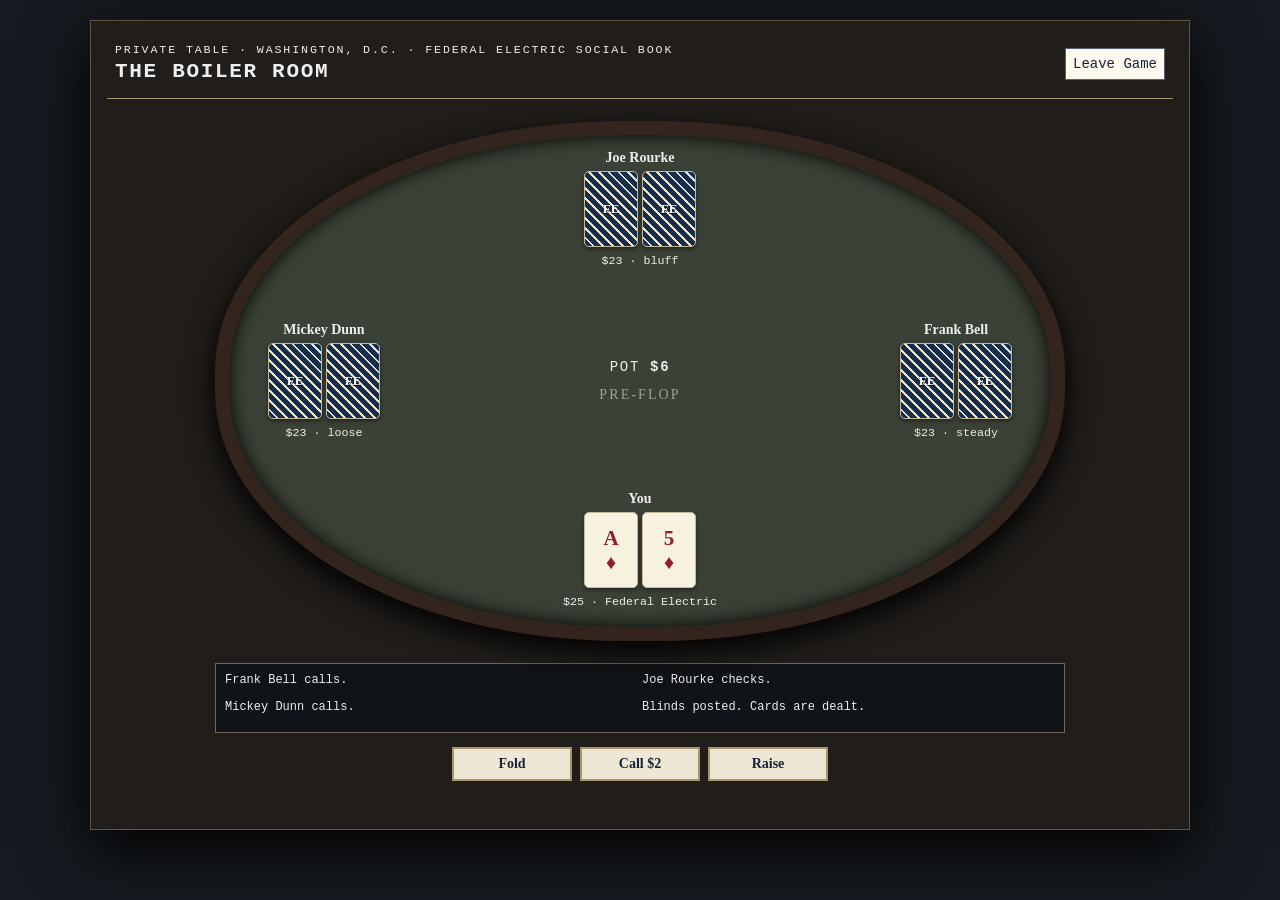
==== poker.html @ 63fc57b3 "Launch poker as separate game window" ====
<!doctype html><html lang="en"><head><meta charset="utf-8"><meta name="viewport" content="width=device-width,initial-scale=1"><title>Federal Electric · Private Poker</title><link rel="stylesheet" href="styles.css"></head><body class="poker-window"><div id="pokerModal" class="poker-modal open"><div class="poker-shell"><div class="poker-room-head"><div><small>PRIVATE TABLE · WASHINGTON, D.C. · FEDERAL ELECTRIC SOCIAL BOOK</small><h2 id="pokerRoomName">Private Poker</h2></div><button onclick="FE_POKER.leave()">Leave Game</button></div><div class="poker-table"><div id="pokerSeats"></div><div class="poker-center"><div class="pot-label">POT <b id="pokerPot">$0</b></div><div id="pokerBoard" class="poker-board"></div></div></div><div id="pokerLog" class="poker-log"></div><div id="pokerActions" class="poker-actions"><button onclick="FE_POKER.action('fold')">Fold</button><button id="pokerCall" onclick="FE_POKER.action('call')">Check</button><button onclick="FE_POKER.action('raise')">Raise</button></div><button id="pokerNext" class="poker-next" onclick="FE_POKER.newHand()">Deal Next Hand</button></div></div><script src="poker.js"></script><script>const q=new URLSearchParams(location.search),room=q.get('room')||'working';window.FE_POKER_EXIT=(circle,delta,hands)=>{try{window.opener&&window.opener.FE_POKER_RETURN(circle,delta,hands)}catch(e){}window.close()};FE_POKER.start(room);</script></body></html>
---- styles.css ----
:root{--paper:#f2eddf;--ink:#172238;--rule:#777b86;--navy:#142b4a;--navy2:#203f68;--red:#8b1e2d;--red2:#a52b38;--ivory:#fffaf0;--blue-line:#a8b8cc}*{box-sizing:border-box}body{margin:0;background:#d7d9dd;color:var(--ink);font:14px Georgia,serif}header{display:flex;justify-content:space-between;align-items:center;padding:18px 24px;background:var(--navy);color:var(--ivory);border-bottom:6px double #c6c9d0}h1{margin:0;letter-spacing:.12em;font-size:24px}header small{letter-spacing:.14em}.stamp{border:2px solid #d8dbe2;color:#fff;padding:8px;transform:rotate(-2deg)}.daybar{display:flex;gap:12px;align-items:center;justify-content:center;flex-wrap:wrap;background:var(--red);color:#fff;padding:7px 12px;font-family:'Courier New',monospace;letter-spacing:.04em}.daybar span{background:#fff;color:var(--navy);padding:3px 7px;border:1px solid #d5d5d5}#dayClock{font-weight:bold;min-width:62px;text-align:center}#marketStatus{font-weight:bold}nav{display:flex;gap:4px;padding:8px;background:#b9bdc5;position:sticky;top:0;z-index:5;border-bottom:2px solid var(--navy)}button,select,input{font:inherit;border:1px solid #586170;background:#fffaf0;padding:7px;color:var(--ink)}button{cursor:pointer}button:hover{outline:2px solid #8fa4be}nav button{background:#edf0f4;font-weight:bold;border-bottom:3px solid var(--red)}main{max-width:1280px;margin:auto;background:var(--paper);min-height:80vh;padding:18px;border-left:1px solid #aaa;border-right:1px solid #aaa}.tab{display:none}.tab.active{display:block}h2{border-bottom:3px double var(--navy);text-transform:uppercase;letter-spacing:.08em;color:var(--navy)}h3{color:var(--navy)}.grid{display:grid;grid-template-columns:repeat(4,1fr);gap:8px}.grid article{border:1px solid var(--rule);border-top:4px solid var(--navy);padding:10px;background:#fffaf0}.grid span,.grid b{display:block}.grid span{font:20px 'Courier New',monospace;margin-top:5px}.sheet{margin-top:16px;border:1px solid var(--rule);padding:12px;background:#fffaf0;background-image:linear-gradient(to bottom,transparent 27px,rgba(60,92,130,.08) 28px);background-size:100% 28px}.table-wrap{overflow:auto}table{width:100%;border-collapse:collapse;font-family:'Courier New',monospace;background:#fffaf0}th,td{border:1px solid #8d929c;padding:7px;text-align:right;white-space:nowrap}th{background:#e5e9ef;color:var(--navy)}th:first-child,td:first-child,th:nth-child(2),td:nth-child(2){text-align:left}label{display:inline-block;margin:5px 10px 8px 0}.actions,.market-tools{margin-top:12px;display:flex;gap:6px;flex-wrap:wrap;align-items:end}.newspaper{font-size:16px}.newspaper>h2{text-align:center;font-size:32px;border-top:5px solid var(--navy);padding-top:8px}.fine{font-size:12px;color:#505969}.private-badge{display:inline-block;border:2px solid var(--red);color:var(--red);padding:3px 7px;font:bold 12px 'Courier New',monospace;letter-spacing:.08em}.gain{color:#174f34}.loss{color:var(--red)}.market-stats{margin-bottom:8px}.trade-buttons{display:flex;gap:3px}.trade-buttons button{padding:4px 6px}.empty{text-align:center!important;color:#666;font-style:italic}.note-entry,.archive-entry,.contact{border-bottom:1px solid var(--blue-line);padding:8px 3px}.tag{display:inline-block;background:var(--navy);color:#fff;padding:2px 6px;font:11px 'Courier New',monospace}.danger{background:var(--red)!important;color:#fff!important}footer{text-align:center;padding:12px;background:var(--navy);color:var(--ivory);border-top:5px solid var(--red)}@media(max-width:700px){.grid{grid-template-columns:1fr 1fr}nav{overflow:auto}table{font-size:11px}th,td{padding:4px}main{padding:10px}h1{font-size:18px}header small{letter-spacing:.05em}.market-tools label{width:100%}.market-tools input,.market-tools select{width:100%}.daybar{font-size:11px}}
.poker-circles{display:grid;grid-template-columns:repeat(3,1fr);gap:10px}.poker-circles article{border:1px solid var(--rule);border-top:4px solid var(--red);padding:10px;background:rgba(255,250,240,.94)}.poker-circles h4{margin:0 0 6px;color:var(--navy);text-transform:uppercase;letter-spacing:.04em}.poker-circles p{min-height:48px}@media(max-width:700px){.poker-circles{grid-template-columns:1fr}.poker-circles p{min-height:0}}

.poker-modal{display:none;position:fixed;inset:0;z-index:50;background:rgba(6,10,16,.92);overflow:auto;padding:20px}.poker-modal.open{display:block}.poker-shell{max-width:1100px;margin:auto;min-height:90vh;border:1px solid #80745f;box-shadow:0 18px 60px #000;background:#16191d;color:#eee;padding:16px}.poker-room-head{display:flex;justify-content:space-between;align-items:center;border-bottom:1px solid #a89672;padding:4px 8px 12px}.poker-room-head h2{color:#eee;margin:3px 0;border:0}.poker-room-head small{letter-spacing:.16em}.poker-table{position:relative;max-width:850px;height:520px;margin:22px auto;border-radius:48%;border:14px solid #4d3525;box-shadow:inset 0 0 0 4px #b39a68,0 10px 30px #000;background:#233d3a}.poker-center{position:absolute;left:50%;top:50%;transform:translate(-50%,-50%);text-align:center}.pot-label{font:14px 'Courier New',monospace;letter-spacing:.12em;margin-bottom:12px}.poker-board{display:flex;gap:6px}.board-empty{opacity:.55;letter-spacing:.15em}.p-card{display:inline-flex;flex-direction:column;justify-content:center;width:54px;height:76px;background:#f7f1df;color:#111;border:1px solid #c4b99d;border-radius:5px;font:bold 21px Georgia,serif;box-shadow:0 2px 4px #0007}.p-card i{font-style:normal;font-size:20px}.p-card.red{color:#8e1f2c}.p-card.back{background:repeating-linear-gradient(45deg,#152e4e,#152e4e 5px,#ece5d3 5px,#ece5d3 7px);color:#fff;text-shadow:0 1px #000;font-size:13px}.p-seat{position:absolute;text-align:center;min-width:170px}.p-seat .cards{display:flex;justify-content:center;gap:4px;margin:5px}.p-seat small{font-family:'Courier New',monospace}.p-seat.folded{opacity:.38}.seat-0{bottom:18px;left:50%;transform:translateX(-50%)}.seat-1{left:10px;top:50%;transform:translateY(-50%)}.seat-2{top:15px;left:50%;transform:translateX(-50%)}.seat-3{right:10px;top:50%;transform:translateY(-50%)}.poker-log{max-width:850px;margin:auto;border:1px solid #716a5c;background:#101317;padding:9px;font:12px 'Courier New',monospace;min-height:70px;display:grid;grid-template-columns:1fr 1fr;gap:4px}.poker-actions{justify-content:center;gap:8px;margin:14px;display:flex}.poker-actions button,.poker-next{min-width:120px;background:#eee7d6;border:2px solid #a8946d;font-weight:bold}.poker-next{display:none;margin:14px auto}.poker-poor .poker-shell{background:#201d1a;border-color:#5e5548}.poker-poor .poker-table{background:#3a4136;border-color:#33251d;box-shadow:inset 0 0 18px #000,0 10px 30px #000}.poker-poor .poker-room-head{font-family:'Courier New',monospace}.poker-middle .poker-shell{background:#17212a}.poker-middle .poker-table{background:#263f3b;border-color:#5b3d29;box-shadow:inset 0 0 0 4px #a78f62,0 10px 30px #000}.poker-elite .poker-shell{background:#111820;border:2px solid #b79a61}.poker-elite .poker-table{background:#182f3b;border-color:#6c4528;box-shadow:inset 0 0 0 5px #c1a568,0 0 35px #000}.poker-elite .poker-room-head{border-bottom:3px double #c1a568}.poker-elite .p-card{box-shadow:0 2px 8px #000}.poker-elite .pot-label{color:#e1c784}@media(max-width:700px){.poker-modal{padding:4px}.poker-shell{padding:7px}.poker-table{height:460px;border-width:8px;border-radius:35%;margin-top:10px}.p-seat{min-width:120px;font-size:11px}.p-card{width:40px;height:58px;font-size:16px}.p-card i{font-size:15px}.seat-1{left:0}.seat-3{right:0}.poker-board{gap:2px}.poker-log{grid-template-columns:1fr}.poker-room-head h2{font-size:18px}}
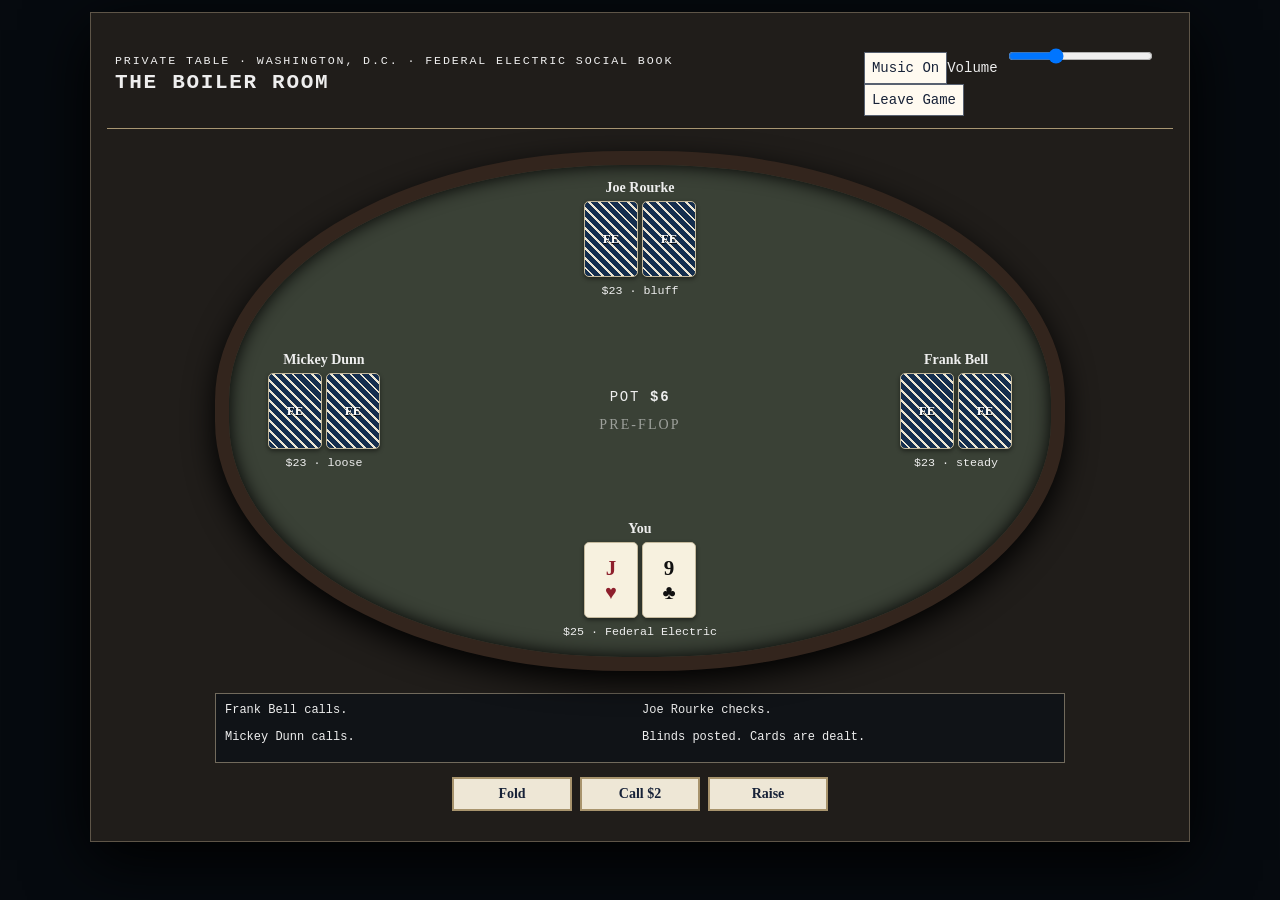
==== commit afcd7791: "Wire room-specific poker soundtracks and controls" ====
--- a/poker.html
+++ b/poker.html
@@ -1 +1,10 @@
-<!doctype html><html lang="en"><head><meta charset="utf-8"><meta name="viewport" content="width=device-width,initial-scale=1"><title>Federal Electric · Private Poker</title><link rel="stylesheet" href="styles.css"></head><body class="poker-window"><div id="pokerModal" class="poker-modal open"><div class="poker-shell"><div class="poker-room-head"><div><small>PRIVATE TABLE · WASHINGTON, D.C. · FEDERAL ELECTRIC SOCIAL BOOK</small><h2 id="pokerRoomName">Private Poker</h2></div><button onclick="FE_POKER.leave()">Leave Game</button></div><div class="poker-table"><div id="pokerSeats"></div><div class="poker-center"><div class="pot-label">POT <b id="pokerPot">$0</b></div><div id="pokerBoard" class="poker-board"></div></div></div><div id="pokerLog" class="poker-log"></div><div id="pokerActions" class="poker-actions"><button onclick="FE_POKER.action('fold')">Fold</button><button id="pokerCall" onclick="FE_POKER.action('call')">Check</button><button onclick="FE_POKER.action('raise')">Raise</button></div><button id="pokerNext" class="poker-next" onclick="FE_POKER.newHand()">Deal Next Hand</button></div></div><script src="poker.js"></script><script>const q=new URLSearchParams(location.search),room=q.get('room')||'working';window.FE_POKER_EXIT=(circle,delta,hands)=>{try{window.opener&&window.opener.FE_POKER_RETURN(circle,delta,hands)}catch(e){}window.close()};FE_POKER.start(room);</script></body></html>+<!doctype html><html lang="en"><head><meta charset="utf-8"><meta name="viewport" content="width=device-width,initial-scale=1"><title>Federal Electric · Private Poker</title><link rel="stylesheet" href="styles.css"></head><body class="poker-window"><div id="pokerModal" class="poker-modal open"><div class="poker-shell"><div class="poker-room-head"><div><small>PRIVATE TABLE · WASHINGTON, D.C. · FEDERAL ELECTRIC SOCIAL BOOK</small><h2 id="pokerRoomName">Private Poker</h2></div><div class="poker-head-actions"><div class="poker-music"><button id="musicToggle" type="button">Music On</button><label>Volume <input id="musicVolume" type="range" min="0" max="100" value="28"></label></div><button onclick="FE_POKER.leave()">Leave Game</button></div></div><div class="poker-table"><div id="pokerSeats"></div><div class="poker-center"><div class="pot-label">POT <b id="pokerPot">$0</b></div><div id="pokerBoard" class="poker-board"></div></div></div><div id="pokerLog" class="poker-log"></div><div id="pokerActions" class="poker-actions"><button onclick="FE_POKER.action('fold')">Fold</button><button id="pokerCall" onclick="FE_POKER.action('call')">Check</button><button onclick="FE_POKER.action('raise')">Raise</button></div><button id="pokerNext" class="poker-next" onclick="FE_POKER.newHand()">Deal Next Hand</button></div></div><audio id="roomMusic" loop preload="auto"></audio><script src="poker.js"></script><script>const q=new URLSearchParams(location.search),room=q.get('room')||'working';
+const ROOM_MUSIC={working:{title:'Sidewalk Hustle',src:'audio/sidewalk-hustle.mp3'},middle:{title:'The Foot Tappers Club',src:'audio/the-foot-tappers-club.mp3'},elite:{title:'Dancing in Smoke',src:'audio/dancing-in-smoke.mp3'}};
+const roomTrack=ROOM_MUSIC[room],audio=document.getElementById('roomMusic'),musicToggle=document.getElementById('musicToggle'),musicVolume=document.getElementById('musicVolume');
+audio.src=roomTrack.src;audio.volume=.28;musicToggle.title=roomTrack.title;
+function setMusicLabel(){musicToggle.textContent=audio.paused?'Music Off':'Music On'}
+musicToggle.onclick=()=>{if(audio.paused){audio.play().catch(()=>{});}else audio.pause();setMusicLabel()};
+musicVolume.oninput=()=>{audio.volume=Number(musicVolume.value)/100};
+function beginRoomMusic(){audio.play().then(setMusicLabel).catch(()=>{musicToggle.textContent='Play Music'});document.removeEventListener('pointerdown',beginRoomMusic)}
+document.addEventListener('pointerdown',beginRoomMusic,{once:true});
+window.FE_POKER_EXIT=(circle,delta,hands)=>{try{window.opener&&window.opener.FE_POKER_RETURN(circle,delta,hands)}catch(e){}window.close()};FE_POKER.start(room);</script></body></html>
--- a/styles.css
+++ b/styles.css
@@ -1,4 +1,8 @@
-:root{--paper:#f2eddf;--ink:#172238;--rule:#777b86;--navy:#142b4a;--navy2:#203f68;--red:#8b1e2d;--red2:#a52b38;--ivory:#fffaf0;--blue-line:#a8b8cc}*{box-sizing:border-box}body{margin:0;background:#d7d9dd;color:var(--ink);font:14px Georgia,serif}header{display:flex;justify-content:space-between;align-items:center;padding:18px 24px;background:var(--navy);color:var(--ivory);border-bottom:6px double #c6c9d0}h1{margin:0;letter-spacing:.12em;font-size:24px}header small{letter-spacing:.14em}.stamp{border:2px solid #d8dbe2;color:#fff;padding:8px;transform:rotate(-2deg)}.daybar{display:flex;gap:12px;align-items:center;justify-content:center;flex-wrap:wrap;background:var(--red);color:#fff;padding:7px 12px;font-family:'Courier New',monospace;letter-spacing:.04em}.daybar span{background:#fff;color:var(--navy);padding:3px 7px;border:1px solid #d5d5d5}#dayClock{font-weight:bold;min-width:62px;text-align:center}#marketStatus{font-weight:bold}nav{display:flex;gap:4px;padding:8px;background:#b9bdc5;position:sticky;top:0;z-index:5;border-bottom:2px solid var(--navy)}button,select,input{font:inherit;border:1px solid #586170;background:#fffaf0;padding:7px;color:var(--ink)}button{cursor:pointer}button:hover{outline:2px solid #8fa4be}nav button{background:#edf0f4;font-weight:bold;border-bottom:3px solid var(--red)}main{max-width:1280px;margin:auto;background:var(--paper);min-height:80vh;padding:18px;border-left:1px solid #aaa;border-right:1px solid #aaa}.tab{display:none}.tab.active{display:block}h2{border-bottom:3px double var(--navy);text-transform:uppercase;letter-spacing:.08em;color:var(--navy)}h3{color:var(--navy)}.grid{display:grid;grid-template-columns:repeat(4,1fr);gap:8px}.grid article{border:1px solid var(--rule);border-top:4px solid var(--navy);padding:10px;background:#fffaf0}.grid span,.grid b{display:block}.grid span{font:20px 'Courier New',monospace;margin-top:5px}.sheet{margin-top:16px;border:1px solid var(--rule);padding:12px;background:#fffaf0;background-image:linear-gradient(to bottom,transparent 27px,rgba(60,92,130,.08) 28px);background-size:100% 28px}.table-wrap{overflow:auto}table{width:100%;border-collapse:collapse;font-family:'Courier New',monospace;background:#fffaf0}th,td{border:1px solid #8d929c;padding:7px;text-align:right;white-space:nowrap}th{background:#e5e9ef;color:var(--navy)}th:first-child,td:first-child,th:nth-child(2),td:nth-child(2){text-align:left}label{display:inline-block;margin:5px 10px 8px 0}.actions,.market-tools{margin-top:12px;display:flex;gap:6px;flex-wrap:wrap;align-items:end}.newspaper{font-size:16px}.newspaper>h2{text-align:center;font-size:32px;border-top:5px solid var(--navy);padding-top:8px}.fine{font-size:12px;color:#505969}.private-badge{display:inline-block;border:2px solid var(--red);color:var(--red);padding:3px 7px;font:bold 12px 'Courier New',monospace;letter-spacing:.08em}.gain{color:#174f34}.loss{color:var(--red)}.market-stats{margin-bottom:8px}.trade-buttons{display:flex;gap:3px}.trade-buttons button{padding:4px 6px}.empty{text-align:center!important;color:#666;font-style:italic}.note-entry,.archive-entry,.contact{border-bottom:1px solid var(--blue-line);padding:8px 3px}.tag{display:inline-block;background:var(--navy);color:#fff;padding:2px 6px;font:11px 'Courier New',monospace}.danger{background:var(--red)!important;color:#fff!important}footer{text-align:center;padding:12px;background:var(--navy);color:var(--ivory);border-top:5px solid var(--red)}@media(max-width:700px){.grid{grid-template-columns:1fr 1fr}nav{overflow:auto}table{font-size:11px}th,td{padding:4px}main{padding:10px}h1{font-size:18px}header small{letter-spacing:.05em}.market-tools label{width:100%}.market-tools input,.market-tools select{width:100%}.daybar{font-size:11px}}
+:root{--paper:#f2eddf;--ink:#172238;--rule:#777b86;--navy:#142b4a;--navy2:#203f68;--red:#8b1e2d;--red2:#a52b38;--ivory:#fffaf0;--blue-line:#a8b8cc}*{box-sizing:border-box}body{margin:0;background:#d7d9dd;color:var(--ink);font:14px Georgia,serif}header{display:flex;justify-content:space-between;align-items:center;padding:18px 24px;background:var(--navy);color:var(--ivory);border-bottom:6px double #c6c9d0}h1{margin:0;letter-spacing:.12em;font-size:24px}header small{letter-spacing:.14em}.stamp{border:2px solid #d8dbe2;color:#fff;padding:8px;transform:rotate(-2deg)}.daybar{display:flex;gap:12px;align-items:center;justify-content:center;flex-wrap:wrap;background:var(--red);color:#fff;padding:7px 12px;font-family:'Courier New',monospace;letter-spacing:.04em}.daybar span{background:#fff;color:var(--navy);padding:3px 7px;border:1px solid #d5d5d5}#dayClock{font-weight:bold;min-width:62px;text-align:center}#marketStatus{font-weight:bold}nav{display:flex;gap:4px;padding:8px;justify-content:center;flex-wrap:wrap;background:#b9bdc5;position:sticky;top:0;z-index:5;border-bottom:2px solid var(--navy)}button,select,input{font:inherit;border:1px solid #586170;background:#fffaf0;padding:7px;color:var(--ink)}button{cursor:pointer}button:hover{outline:2px solid #8fa4be}nav button{background:#edf0f4;font-weight:bold;border-bottom:3px solid var(--red)}main{max-width:1280px;margin:auto;background:var(--paper);min-height:80vh;padding:18px;border-left:1px solid #aaa;border-right:1px solid #aaa}.tab{display:none}.tab.active{display:block}h2{border-bottom:3px double var(--navy);text-transform:uppercase;letter-spacing:.08em;color:var(--navy)}h3{color:var(--navy)}.grid{display:grid;grid-template-columns:repeat(4,1fr);gap:8px}.grid article{border:1px solid var(--rule);border-top:4px solid var(--navy);padding:10px;background:#fffaf0}.grid span,.grid b{display:block}.grid span{font:20px 'Courier New',monospace;margin-top:5px}.sheet{margin-top:16px;border:1px solid var(--rule);padding:12px;background:#fffaf0;background-image:linear-gradient(to bottom,transparent 27px,rgba(60,92,130,.08) 28px);background-size:100% 28px}.table-wrap{overflow:auto}table{width:100%;border-collapse:collapse;font-family:'Courier New',monospace;background:#fffaf0}th,td{border:1px solid #8d929c;padding:7px;text-align:right;white-space:nowrap}th{background:#e5e9ef;color:var(--navy)}th:first-child,td:first-child,th:nth-child(2),td:nth-child(2){text-align:left}label{display:inline-block;margin:5px 10px 8px 0}.actions,.market-tools{margin-top:12px;display:flex;gap:6px;flex-wrap:wrap;align-items:end}.newspaper{font-size:16px}.newspaper>h2{text-align:center;font-size:32px;border-top:5px solid var(--navy);padding-top:8px}.fine{font-size:12px;color:#505969}.private-badge{display:inline-block;border:2px solid var(--red);color:var(--red);padding:3px 7px;font:bold 12px 'Courier New',monospace;letter-spacing:.08em}.gain{color:#174f34}.loss{color:var(--red)}.market-stats{margin-bottom:8px}.trade-buttons{display:flex;gap:3px}.trade-buttons button{padding:4px 6px}.empty{text-align:center!important;color:#666;font-style:italic}.note-entry,.archive-entry,.contact{border-bottom:1px solid var(--blue-line);padding:8px 3px}.tag{display:inline-block;background:var(--navy);color:#fff;padding:2px 6px;font:11px 'Courier New',monospace}.danger{background:var(--red)!important;color:#fff!important}footer{text-align:center;padding:12px;background:var(--navy);color:var(--ivory);border-top:5px solid var(--red)}@media(max-width:700px){.grid{grid-template-columns:1fr 1fr}nav{overflow:auto}table{font-size:11px}th,td{padding:4px}main{padding:10px}h1{font-size:18px}header small{letter-spacing:.05em}.market-tools label{width:100%}.market-tools input,.market-tools select{width:100%}.daybar{font-size:11px}}
 .poker-circles{display:grid;grid-template-columns:repeat(3,1fr);gap:10px}.poker-circles article{border:1px solid var(--rule);border-top:4px solid var(--red);padding:10px;background:rgba(255,250,240,.94)}.poker-circles h4{margin:0 0 6px;color:var(--navy);text-transform:uppercase;letter-spacing:.04em}.poker-circles p{min-height:48px}@media(max-width:700px){.poker-circles{grid-template-columns:1fr}.poker-circles p{min-height:0}}
 
 .poker-modal{display:none;position:fixed;inset:0;z-index:50;background:rgba(6,10,16,.92);overflow:auto;padding:20px}.poker-modal.open{display:block}.poker-shell{max-width:1100px;margin:auto;min-height:90vh;border:1px solid #80745f;box-shadow:0 18px 60px #000;background:#16191d;color:#eee;padding:16px}.poker-room-head{display:flex;justify-content:space-between;align-items:center;border-bottom:1px solid #a89672;padding:4px 8px 12px}.poker-room-head h2{color:#eee;margin:3px 0;border:0}.poker-room-head small{letter-spacing:.16em}.poker-table{position:relative;max-width:850px;height:520px;margin:22px auto;border-radius:48%;border:14px solid #4d3525;box-shadow:inset 0 0 0 4px #b39a68,0 10px 30px #000;background:#233d3a}.poker-center{position:absolute;left:50%;top:50%;transform:translate(-50%,-50%);text-align:center}.pot-label{font:14px 'Courier New',monospace;letter-spacing:.12em;margin-bottom:12px}.poker-board{display:flex;gap:6px}.board-empty{opacity:.55;letter-spacing:.15em}.p-card{display:inline-flex;flex-direction:column;justify-content:center;width:54px;height:76px;background:#f7f1df;color:#111;border:1px solid #c4b99d;border-radius:5px;font:bold 21px Georgia,serif;box-shadow:0 2px 4px #0007}.p-card i{font-style:normal;font-size:20px}.p-card.red{color:#8e1f2c}.p-card.back{background:repeating-linear-gradient(45deg,#152e4e,#152e4e 5px,#ece5d3 5px,#ece5d3 7px);color:#fff;text-shadow:0 1px #000;font-size:13px}.p-seat{position:absolute;text-align:center;min-width:170px}.p-seat .cards{display:flex;justify-content:center;gap:4px;margin:5px}.p-seat small{font-family:'Courier New',monospace}.p-seat.folded{opacity:.38}.seat-0{bottom:18px;left:50%;transform:translateX(-50%)}.seat-1{left:10px;top:50%;transform:translateY(-50%)}.seat-2{top:15px;left:50%;transform:translateX(-50%)}.seat-3{right:10px;top:50%;transform:translateY(-50%)}.poker-log{max-width:850px;margin:auto;border:1px solid #716a5c;background:#101317;padding:9px;font:12px 'Courier New',monospace;min-height:70px;display:grid;grid-template-columns:1fr 1fr;gap:4px}.poker-actions{justify-content:center;gap:8px;margin:14px;display:flex}.poker-actions button,.poker-next{min-width:120px;background:#eee7d6;border:2px solid #a8946d;font-weight:bold}.poker-next{display:none;margin:14px auto}.poker-poor .poker-shell{background:#201d1a;border-color:#5e5548}.poker-poor .poker-table{background:#3a4136;border-color:#33251d;box-shadow:inset 0 0 18px #000,0 10px 30px #000}.poker-poor .poker-room-head{font-family:'Courier New',monospace}.poker-middle .poker-shell{background:#17212a}.poker-middle .poker-table{background:#263f3b;border-color:#5b3d29;box-shadow:inset 0 0 0 4px #a78f62,0 10px 30px #000}.poker-elite .poker-shell{background:#111820;border:2px solid #b79a61}.poker-elite .poker-table{background:#182f3b;border-color:#6c4528;box-shadow:inset 0 0 0 5px #c1a568,0 0 35px #000}.poker-elite .poker-room-head{border-bottom:3px double #c1a568}.poker-elite .p-card{box-shadow:0 2px 8px #000}.poker-elite .pot-label{color:#e1c784}@media(max-width:700px){.poker-modal{padding:4px}.poker-shell{padding:7px}.poker-table{height:460px;border-width:8px;border-radius:35%;margin-top:10px}.p-seat{min-width:120px;font-size:11px}.p-card{width:40px;height:58px;font-size:16px}.p-card i{font-size:15px}.seat-1{left:0}.seat-3{right:0}.poker-board{gap:2px}.poker-log{grid-template-columns:1fr}.poker-room-head h2{font-size:18px}}
+
+.contact-card{display:grid;grid-template-columns:minmax(180px,1fr) 1fr;gap:4px 18px;padding:12px;border-bottom:1px solid var(--blue-line);background:#fffaf0}.contact-card b{font-size:16px;color:var(--navy)}.contact-card span{font-family:'Courier New',monospace;text-align:right}.contact-card small{grid-column:1/-1;color:#59606b}.poker-window{margin:0;background:#080b0f}.poker-window .poker-modal{display:block;position:relative;min-height:100vh;padding:12px}
+
+.production-order{border-top:5px solid var(--navy)}.order-grid{display:grid;grid-template-columns:180px 1fr;gap:7px 14px;padding:8px 0}.order-grid b{text-transform:uppercase;font:12px 'Courier New',monospace;color:var(--navy)}.production-meter{height:58px;position:relative;border:3px solid var(--navy);background:#d9d9d2;margin:18px 0 8px;overflow:hidden;box-shadow:inset 0 0 0 2px #fff}.production-meter>div{height:100%;width:0;background:repeating-linear-gradient(135deg,var(--navy),var(--navy) 16px,var(--navy2) 16px,var(--navy2) 32px);transition:width 1s linear}.production-meter strong{position:absolute;inset:0;display:flex;align-items:center;justify-content:center;font:bold 22px 'Courier New',monospace;color:#fff;text-shadow:1px 1px 2px #000}.production-readout{display:flex;justify-content:space-between;gap:12px;align-items:center;font-family:'Courier New',monospace}.production-readout b{color:var(--red);text-align:right}.contract-card{border-left:6px solid var(--navy)}.contract-card>div:first-child{display:flex;gap:10px;align-items:center}.contract-grid{display:grid;grid-template-columns:140px 1fr;gap:6px 12px;font-family:'Courier New',monospace}.contract-grid span{color:#5a6270}.contract-grid b{text-align:right}@media(max-width:700px){.order-grid,.contract-grid{grid-template-columns:1fr 1fr}.production-meter{height:52px}.production-readout{display:block}.production-readout b{display:block;text-align:left;margin-top:5px}}
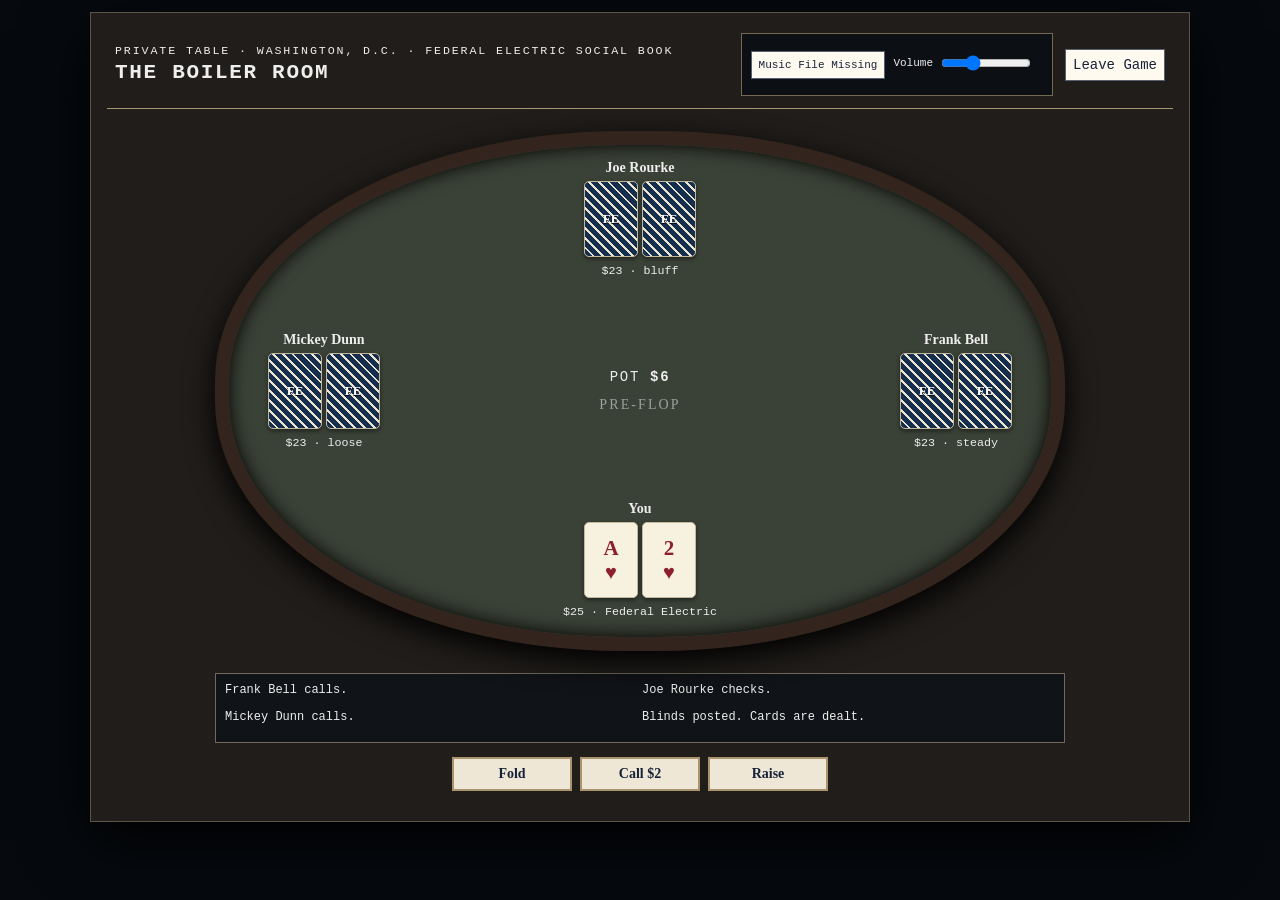
==== commit bd54708a: "Make poker music playlist-ready and continuously looping" ====
--- a/poker.html
+++ b/poker.html
@@ -1,10 +1,19 @@
 <!doctype html><html lang="en"><head><meta charset="utf-8"><meta name="viewport" content="width=device-width,initial-scale=1"><title>Federal Electric · Private Poker</title><link rel="stylesheet" href="styles.css"></head><body class="poker-window"><div id="pokerModal" class="poker-modal open"><div class="poker-shell"><div class="poker-room-head"><div><small>PRIVATE TABLE · WASHINGTON, D.C. · FEDERAL ELECTRIC SOCIAL BOOK</small><h2 id="pokerRoomName">Private Poker</h2></div><div class="poker-head-actions"><div class="poker-music"><button id="musicToggle" type="button">Music On</button><label>Volume <input id="musicVolume" type="range" min="0" max="100" value="28"></label></div><button onclick="FE_POKER.leave()">Leave Game</button></div></div><div class="poker-table"><div id="pokerSeats"></div><div class="poker-center"><div class="pot-label">POT <b id="pokerPot">$0</b></div><div id="pokerBoard" class="poker-board"></div></div></div><div id="pokerLog" class="poker-log"></div><div id="pokerActions" class="poker-actions"><button onclick="FE_POKER.action('fold')">Fold</button><button id="pokerCall" onclick="FE_POKER.action('call')">Check</button><button onclick="FE_POKER.action('raise')">Raise</button></div><button id="pokerNext" class="poker-next" onclick="FE_POKER.newHand()">Deal Next Hand</button></div></div><audio id="roomMusic" loop preload="auto"></audio><script src="poker.js"></script><script>const q=new URLSearchParams(location.search),room=q.get('room')||'working';
-const ROOM_MUSIC={working:{title:'Sidewalk Hustle',src:'audio/sidewalk-hustle.mp3'},middle:{title:'The Foot Tappers Club',src:'audio/the-foot-tappers-club.mp3'},elite:{title:'Dancing in Smoke',src:'audio/dancing-in-smoke.mp3'}};
-const roomTrack=ROOM_MUSIC[room],audio=document.getElementById('roomMusic'),musicToggle=document.getElementById('musicToggle'),musicVolume=document.getElementById('musicVolume');
-audio.src=roomTrack.src;audio.volume=.28;musicToggle.title=roomTrack.title;
-function setMusicLabel(){musicToggle.textContent=audio.paused?'Music Off':'Music On'}
-musicToggle.onclick=()=>{if(audio.paused){audio.play().catch(()=>{});}else audio.pause();setMusicLabel()};
+const ROOM_MUSIC={
+ working:[{title:'Sidewalk Hustle',src:'audio/sidewalk-hustle.mp3'}],
+ middle:[{title:'The Foot Tappers Club',src:'audio/the-foot-tappers-club.mp3'}],
+ elite:[{title:'Dancing in Smoke',src:'audio/dancing-in-smoke.mp3'}]
+};
+const playlist=ROOM_MUSIC[room]||ROOM_MUSIC.working,audio=document.getElementById('roomMusic'),musicToggle=document.getElementById('musicToggle'),musicVolume=document.getElementById('musicVolume');
+let trackIndex=0,musicWanted=true;
+function loadTrack(){const track=playlist[trackIndex];audio.src=track.src;musicToggle.title=track.title;audio.load()}
+function setMusicLabel(){musicToggle.textContent=musicWanted?'Music On':'Music Off'}
+function playMusic(){musicWanted=true;setMusicLabel();return audio.play().catch(()=>{musicToggle.textContent='Click for Music'})}
+loadTrack();audio.volume=.28;setMusicLabel();
+audio.addEventListener('ended',()=>{trackIndex=(trackIndex+1)%playlist.length;loadTrack();if(musicWanted)audio.play().catch(()=>{})});
+audio.addEventListener('error',()=>{musicToggle.textContent='Music File Missing'});
+musicToggle.onclick=()=>{if(!audio.paused){musicWanted=false;audio.pause();setMusicLabel()}else playMusic()};
 musicVolume.oninput=()=>{audio.volume=Number(musicVolume.value)/100};
-function beginRoomMusic(){audio.play().then(setMusicLabel).catch(()=>{musicToggle.textContent='Play Music'});document.removeEventListener('pointerdown',beginRoomMusic)}
+function beginRoomMusic(){if(musicWanted)playMusic();document.removeEventListener('pointerdown',beginRoomMusic)}
 document.addEventListener('pointerdown',beginRoomMusic,{once:true});
 window.FE_POKER_EXIT=(circle,delta,hands)=>{try{window.opener&&window.opener.FE_POKER_RETURN(circle,delta,hands)}catch(e){}window.close()};FE_POKER.start(room);</script></body></html>
--- a/styles.css
+++ b/styles.css
@@ -6,3 +6,5 @@
 .contact-card{display:grid;grid-template-columns:minmax(180px,1fr) 1fr;gap:4px 18px;padding:12px;border-bottom:1px solid var(--blue-line);background:#fffaf0}.contact-card b{font-size:16px;color:var(--navy)}.contact-card span{font-family:'Courier New',monospace;text-align:right}.contact-card small{grid-column:1/-1;color:#59606b}.poker-window{margin:0;background:#080b0f}.poker-window .poker-modal{display:block;position:relative;min-height:100vh;padding:12px}
 
 .production-order{border-top:5px solid var(--navy)}.order-grid{display:grid;grid-template-columns:180px 1fr;gap:7px 14px;padding:8px 0}.order-grid b{text-transform:uppercase;font:12px 'Courier New',monospace;color:var(--navy)}.production-meter{height:58px;position:relative;border:3px solid var(--navy);background:#d9d9d2;margin:18px 0 8px;overflow:hidden;box-shadow:inset 0 0 0 2px #fff}.production-meter>div{height:100%;width:0;background:repeating-linear-gradient(135deg,var(--navy),var(--navy) 16px,var(--navy2) 16px,var(--navy2) 32px);transition:width 1s linear}.production-meter strong{position:absolute;inset:0;display:flex;align-items:center;justify-content:center;font:bold 22px 'Courier New',monospace;color:#fff;text-shadow:1px 1px 2px #000}.production-readout{display:flex;justify-content:space-between;gap:12px;align-items:center;font-family:'Courier New',monospace}.production-readout b{color:var(--red);text-align:right}.contract-card{border-left:6px solid var(--navy)}.contract-card>div:first-child{display:flex;gap:10px;align-items:center}.contract-grid{display:grid;grid-template-columns:140px 1fr;gap:6px 12px;font-family:'Courier New',monospace}.contract-grid span{color:#5a6270}.contract-grid b{text-align:right}@media(max-width:700px){.order-grid,.contract-grid{grid-template-columns:1fr 1fr}.production-meter{height:52px}.production-readout{display:block}.production-readout b{display:block;text-align:left;margin-top:5px}}
+
+.poker-head-actions{display:flex;align-items:center;gap:12px}.poker-music{display:flex;align-items:center;gap:8px;padding:6px 9px;border:1px solid #75694f;background:#0c1015;font:11px 'Courier New',monospace}.poker-music button{min-width:82px}.poker-music label{display:flex;align-items:center;gap:6px;white-space:nowrap}.poker-music input[type=range]{width:90px}@media(max-width:700px){.poker-room-head{align-items:flex-start;gap:8px}.poker-head-actions{display:grid;gap:5px}.poker-music{display:grid}.poker-music input[type=range]{width:78px}}
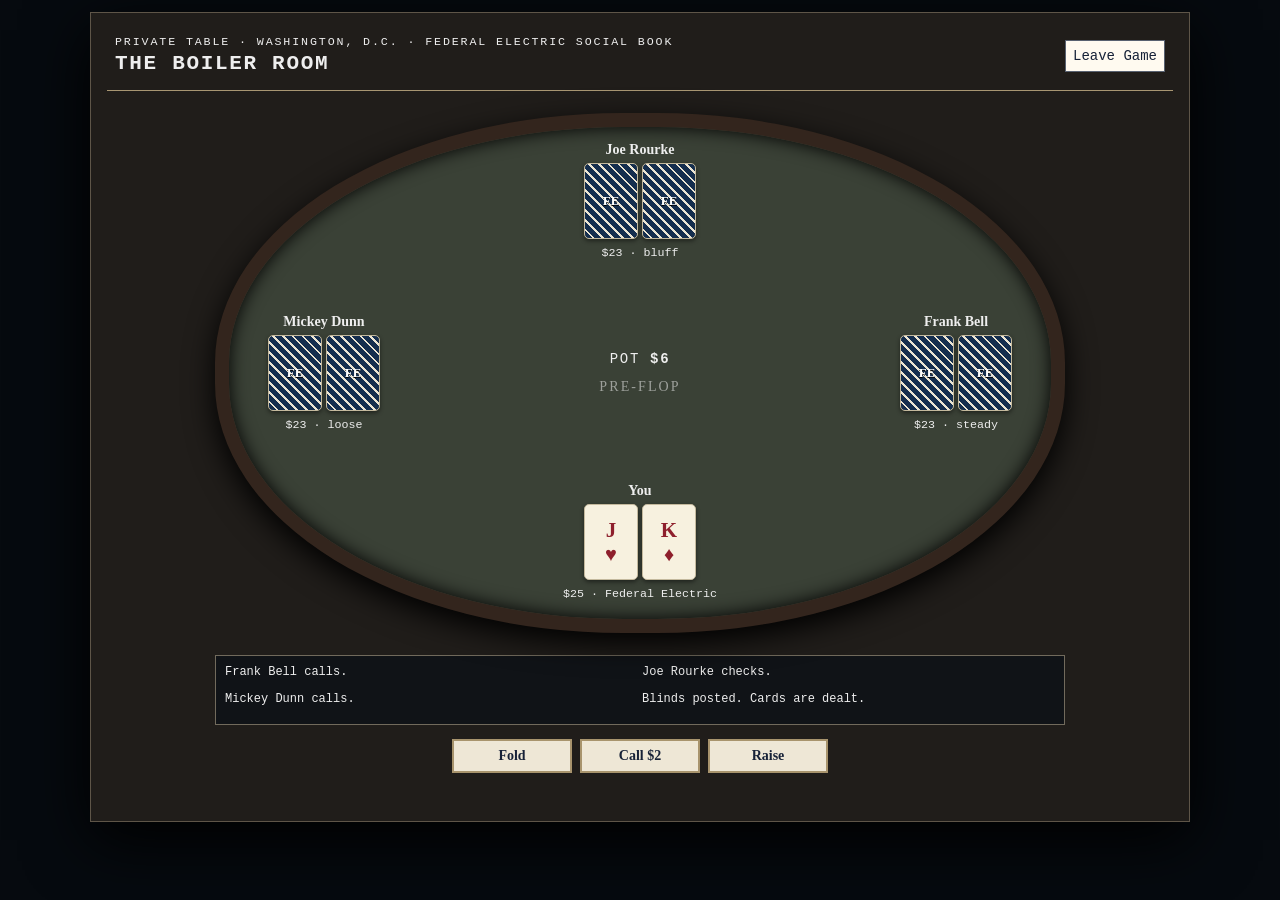
==== commit 67f8973c: "Remove poker music UI" ====
--- a/poker.html
+++ b/poker.html
@@ -1,19 +1 @@
-<!doctype html><html lang="en"><head><meta charset="utf-8"><meta name="viewport" content="width=device-width,initial-scale=1"><title>Federal Electric · Private Poker</title><link rel="stylesheet" href="styles.css"></head><body class="poker-window"><div id="pokerModal" class="poker-modal open"><div class="poker-shell"><div class="poker-room-head"><div><small>PRIVATE TABLE · WASHINGTON, D.C. · FEDERAL ELECTRIC SOCIAL BOOK</small><h2 id="pokerRoomName">Private Poker</h2></div><div class="poker-head-actions"><div class="poker-music"><button id="musicToggle" type="button">Music On</button><label>Volume <input id="musicVolume" type="range" min="0" max="100" value="28"></label></div><button onclick="FE_POKER.leave()">Leave Game</button></div></div><div class="poker-table"><div id="pokerSeats"></div><div class="poker-center"><div class="pot-label">POT <b id="pokerPot">$0</b></div><div id="pokerBoard" class="poker-board"></div></div></div><div id="pokerLog" class="poker-log"></div><div id="pokerActions" class="poker-actions"><button onclick="FE_POKER.action('fold')">Fold</button><button id="pokerCall" onclick="FE_POKER.action('call')">Check</button><button onclick="FE_POKER.action('raise')">Raise</button></div><button id="pokerNext" class="poker-next" onclick="FE_POKER.newHand()">Deal Next Hand</button></div></div><audio id="roomMusic" loop preload="auto"></audio><script src="poker.js"></script><script>const q=new URLSearchParams(location.search),room=q.get('room')||'working';
-const ROOM_MUSIC={
- working:[{title:'Sidewalk Hustle',src:'audio/sidewalk-hustle.mp3'}],
- middle:[{title:'The Foot Tappers Club',src:'audio/the-foot-tappers-club.mp3'}],
- elite:[{title:'Dancing in Smoke',src:'audio/dancing-in-smoke.mp3'}]
-};
-const playlist=ROOM_MUSIC[room]||ROOM_MUSIC.working,audio=document.getElementById('roomMusic'),musicToggle=document.getElementById('musicToggle'),musicVolume=document.getElementById('musicVolume');
-let trackIndex=0,musicWanted=true;
-function loadTrack(){const track=playlist[trackIndex];audio.src=track.src;musicToggle.title=track.title;audio.load()}
-function setMusicLabel(){musicToggle.textContent=musicWanted?'Music On':'Music Off'}
-function playMusic(){musicWanted=true;setMusicLabel();return audio.play().catch(()=>{musicToggle.textContent='Click for Music'})}
-loadTrack();audio.volume=.28;setMusicLabel();
-audio.addEventListener('ended',()=>{trackIndex=(trackIndex+1)%playlist.length;loadTrack();if(musicWanted)audio.play().catch(()=>{})});
-audio.addEventListener('error',()=>{musicToggle.textContent='Music File Missing'});
-musicToggle.onclick=()=>{if(!audio.paused){musicWanted=false;audio.pause();setMusicLabel()}else playMusic()};
-musicVolume.oninput=()=>{audio.volume=Number(musicVolume.value)/100};
-function beginRoomMusic(){if(musicWanted)playMusic();document.removeEventListener('pointerdown',beginRoomMusic)}
-document.addEventListener('pointerdown',beginRoomMusic,{once:true});
-window.FE_POKER_EXIT=(circle,delta,hands)=>{try{window.opener&&window.opener.FE_POKER_RETURN(circle,delta,hands)}catch(e){}window.close()};FE_POKER.start(room);</script></body></html>+<!doctype html><html lang="en"><head><meta charset="utf-8"><meta name="viewport" content="width=device-width,initial-scale=1"><title>Federal Electric · Private Poker</title><link rel="stylesheet" href="styles.css"></head><body class="poker-window"><div id="pokerModal" class="poker-modal open"><div class="poker-shell"><div class="poker-room-head"><div><small>PRIVATE TABLE · WASHINGTON, D.C. · FEDERAL ELECTRIC SOCIAL BOOK</small><h2 id="pokerRoomName">Private Poker</h2></div><div class="poker-head-actions"><button onclick="FE_POKER.leave()">Leave Game</button></div></div><div class="poker-table"><div id="pokerSeats"></div><div class="poker-center"><div class="pot-label">POT <b id="pokerPot">$0</b></div><div id="pokerBoard" class="poker-board"></div></div></div><div id="pokerLog" class="poker-log"></div><div id="pokerActions" class="poker-actions"><button onclick="FE_POKER.action('fold')">Fold</button><button id="pokerCall" onclick="FE_POKER.action('call')">Check</button><button onclick="FE_POKER.action('raise')">Raise</button></div><button id="pokerNext" class="poker-next" onclick="FE_POKER.newHand()">Deal Next Hand</button></div></div><script src="poker.js"></script><script>const q=new URLSearchParams(location.search),room=q.get("room")||"working";window.FE_POKER_EXIT=(circle,delta,hands)=>{try{window.opener&&window.opener.FE_POKER_RETURN(circle,delta,hands)}catch(e){}window.close()};FE_POKER.start(room);</script></body></html>
--- a/styles.css
+++ b/styles.css
@@ -8,3 +8,5 @@
 .production-order{border-top:5px solid var(--navy)}.order-grid{display:grid;grid-template-columns:180px 1fr;gap:7px 14px;padding:8px 0}.order-grid b{text-transform:uppercase;font:12px 'Courier New',monospace;color:var(--navy)}.production-meter{height:58px;position:relative;border:3px solid var(--navy);background:#d9d9d2;margin:18px 0 8px;overflow:hidden;box-shadow:inset 0 0 0 2px #fff}.production-meter>div{height:100%;width:0;background:repeating-linear-gradient(135deg,var(--navy),var(--navy) 16px,var(--navy2) 16px,var(--navy2) 32px);transition:width 1s linear}.production-meter strong{position:absolute;inset:0;display:flex;align-items:center;justify-content:center;font:bold 22px 'Courier New',monospace;color:#fff;text-shadow:1px 1px 2px #000}.production-readout{display:flex;justify-content:space-between;gap:12px;align-items:center;font-family:'Courier New',monospace}.production-readout b{color:var(--red);text-align:right}.contract-card{border-left:6px solid var(--navy)}.contract-card>div:first-child{display:flex;gap:10px;align-items:center}.contract-grid{display:grid;grid-template-columns:140px 1fr;gap:6px 12px;font-family:'Courier New',monospace}.contract-grid span{color:#5a6270}.contract-grid b{text-align:right}@media(max-width:700px){.order-grid,.contract-grid{grid-template-columns:1fr 1fr}.production-meter{height:52px}.production-readout{display:block}.production-readout b{display:block;text-align:left;margin-top:5px}}
 
 .poker-head-actions{display:flex;align-items:center;gap:12px}.poker-music{display:flex;align-items:center;gap:8px;padding:6px 9px;border:1px solid #75694f;background:#0c1015;font:11px 'Courier New',monospace}.poker-music button{min-width:82px}.poker-music label{display:flex;align-items:center;gap:6px;white-space:nowrap}.poker-music input[type=range]{width:90px}@media(max-width:700px){.poker-room-head{align-items:flex-start;gap:8px}.poker-head-actions{display:grid;gap:5px}.poker-music{display:grid}.poker-music input[type=range]{width:78px}}
+
+.queue-row{display:grid;grid-template-columns:90px 1.5fr 1.2fr 90px auto;gap:10px;align-items:center;padding:9px 7px;border-bottom:1px solid #b8b2a4;font-family:'Courier New',monospace}.queue-row.queue-active{border-left:5px solid var(--red);background:#eee9dc}.queue-row button{padding:4px 8px}.offer-card{border-left-color:var(--red)}.customer-record{display:flex;justify-content:space-between;gap:12px;padding:8px 0;border-bottom:1px dotted #999}.trade-box{min-width:260px}.trade-box input{width:70px;margin-bottom:5px}.trade-box small{display:block;margin-top:4px;white-space:nowrap}.trade-buttons{display:flex;gap:4px;flex-wrap:wrap}.contract-search{border-top:4px solid var(--red)}@media(max-width:700px){.queue-row{grid-template-columns:1fr 1fr}.queue-row>div{grid-column:1/-1}.customer-record{display:block}.trade-box{min-width:220px}}
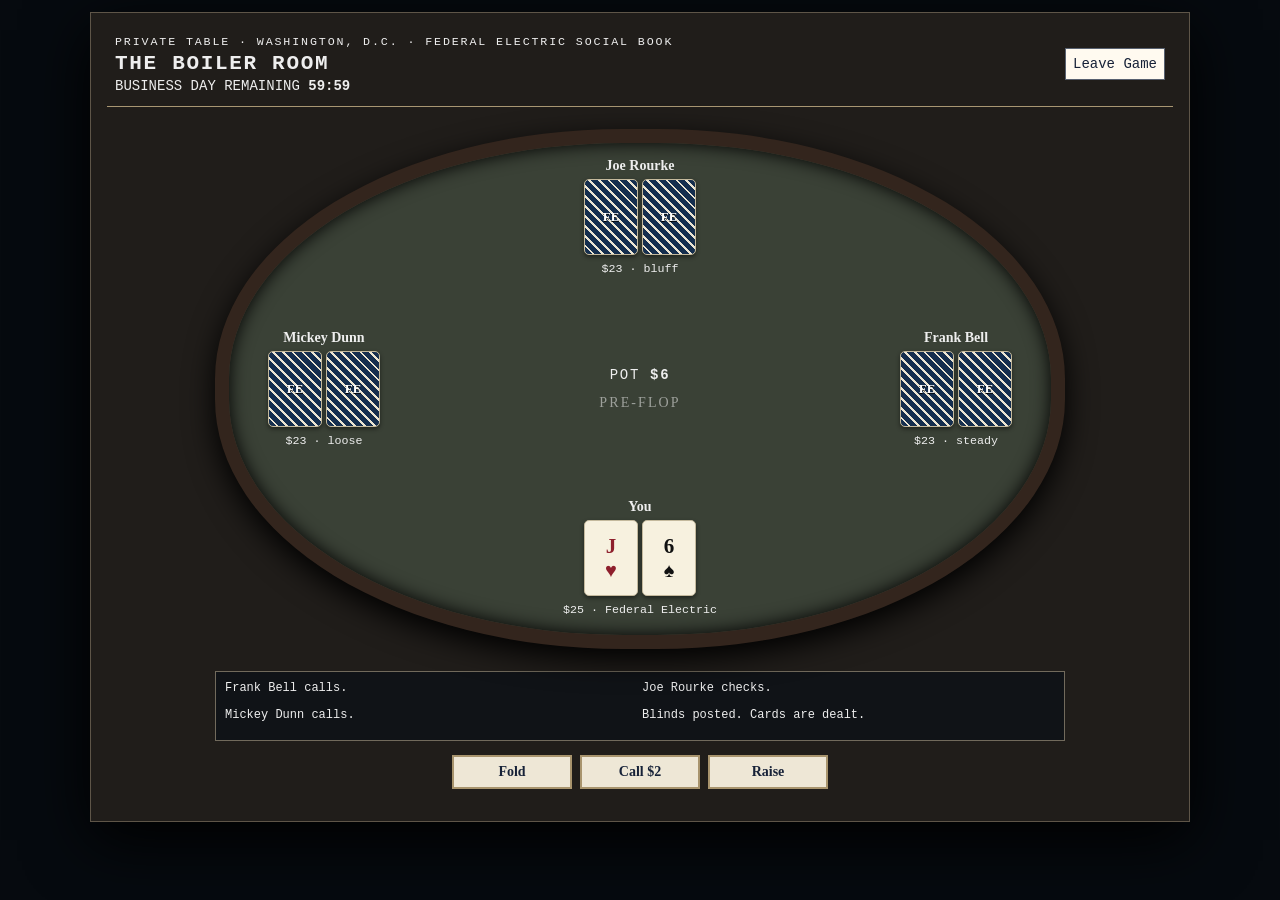
==== commit cef88082: "Show business-day time in poker rooms" ====
--- a/poker.html
+++ b/poker.html
@@ -1 +1 @@
-<!doctype html><html lang="en"><head><meta charset="utf-8"><meta name="viewport" content="width=device-width,initial-scale=1"><title>Federal Electric · Private Poker</title><link rel="stylesheet" href="styles.css"></head><body class="poker-window"><div id="pokerModal" class="poker-modal open"><div class="poker-shell"><div class="poker-room-head"><div><small>PRIVATE TABLE · WASHINGTON, D.C. · FEDERAL ELECTRIC SOCIAL BOOK</small><h2 id="pokerRoomName">Private Poker</h2></div><div class="poker-head-actions"><button onclick="FE_POKER.leave()">Leave Game</button></div></div><div class="poker-table"><div id="pokerSeats"></div><div class="poker-center"><div class="pot-label">POT <b id="pokerPot">$0</b></div><div id="pokerBoard" class="poker-board"></div></div></div><div id="pokerLog" class="poker-log"></div><div id="pokerActions" class="poker-actions"><button onclick="FE_POKER.action('fold')">Fold</button><button id="pokerCall" onclick="FE_POKER.action('call')">Check</button><button onclick="FE_POKER.action('raise')">Raise</button></div><button id="pokerNext" class="poker-next" onclick="FE_POKER.newHand()">Deal Next Hand</button></div></div><script src="poker.js"></script><script>const q=new URLSearchParams(location.search),room=q.get("room")||"working";window.FE_POKER_EXIT=(circle,delta,hands)=>{try{window.opener&&window.opener.FE_POKER_RETURN(circle,delta,hands)}catch(e){}window.close()};FE_POKER.start(room);</script></body></html>+<!doctype html><html lang="en"><head><meta charset="utf-8"><meta name="viewport" content="width=device-width,initial-scale=1"><title>Federal Electric · Private Poker</title><link rel="stylesheet" href="styles.css"></head><body class="poker-window"><div id="pokerModal" class="poker-modal open"><div class="poker-shell"><div class="poker-room-head"><div><small>PRIVATE TABLE · WASHINGTON, D.C. · FEDERAL ELECTRIC SOCIAL BOOK</small><h2 id="pokerRoomName">Private Poker</h2><div class="poker-business-time">BUSINESS DAY REMAINING <b id="pokerBusinessClock">60:00</b></div></div><div class="poker-head-actions"><button onclick="FE_POKER.leave()">Leave Game</button></div></div><div class="poker-table"><div id="pokerSeats"></div><div class="poker-center"><div class="pot-label">POT <b id="pokerPot">$0</b></div><div id="pokerBoard" class="poker-board"></div></div></div><div id="pokerLog" class="poker-log"></div><div id="pokerActions" class="poker-actions"><button onclick="FE_POKER.action('fold')">Fold</button><button id="pokerCall" onclick="FE_POKER.action('call')">Check</button><button onclick="FE_POKER.action('raise')">Raise</button></div><button id="pokerNext" class="poker-next" onclick="FE_POKER.newHand()">Deal Next Hand</button></div></div><script src="poker.js"></script><script>const q=new URLSearchParams(location.search),room=q.get("room")||"working";window.FE_POKER_EXIT=(circle,delta,hands,elapsed)=>{try{window.opener&&window.opener.FE_POKER_RETURN(circle,delta,hands,elapsed)}catch(e){}window.close()};FE_POKER.start(room);</script></body></html>
--- a/styles.css
+++ b/styles.css
@@ -7,6 +7,7 @@
 
 .production-order{border-top:5px solid var(--navy)}.order-grid{display:grid;grid-template-columns:180px 1fr;gap:7px 14px;padding:8px 0}.order-grid b{text-transform:uppercase;font:12px 'Courier New',monospace;color:var(--navy)}.production-meter{height:58px;position:relative;border:3px solid var(--navy);background:#d9d9d2;margin:18px 0 8px;overflow:hidden;box-shadow:inset 0 0 0 2px #fff}.production-meter>div{height:100%;width:0;background:repeating-linear-gradient(135deg,var(--navy),var(--navy) 16px,var(--navy2) 16px,var(--navy2) 32px);transition:width 1s linear}.production-meter strong{position:absolute;inset:0;display:flex;align-items:center;justify-content:center;font:bold 22px 'Courier New',monospace;color:#fff;text-shadow:1px 1px 2px #000}.production-readout{display:flex;justify-content:space-between;gap:12px;align-items:center;font-family:'Courier New',monospace}.production-readout b{color:var(--red);text-align:right}.contract-card{border-left:6px solid var(--navy)}.contract-card>div:first-child{display:flex;gap:10px;align-items:center}.contract-grid{display:grid;grid-template-columns:140px 1fr;gap:6px 12px;font-family:'Courier New',monospace}.contract-grid span{color:#5a6270}.contract-grid b{text-align:right}@media(max-width:700px){.order-grid,.contract-grid{grid-template-columns:1fr 1fr}.production-meter{height:52px}.production-readout{display:block}.production-readout b{display:block;text-align:left;margin-top:5px}}
 
-.poker-head-actions{display:flex;align-items:center;gap:12px}.poker-music{display:flex;align-items:center;gap:8px;padding:6px 9px;border:1px solid #75694f;background:#0c1015;font:11px 'Courier New',monospace}.poker-music button{min-width:82px}.poker-music label{display:flex;align-items:center;gap:6px;white-space:nowrap}.poker-music input[type=range]{width:90px}@media(max-width:700px){.poker-room-head{align-items:flex-start;gap:8px}.poker-head-actions{display:grid;gap:5px}.poker-music{display:grid}.poker-music input[type=range]{width:78px}}
+.poker-head-actions{display:flex;align-items:center;gap:12px}@media(max-width:700px){.poker-room-head{align-items:flex-start;gap:8px}.poker-head-actions{display:grid;gap:5px}}
 
 .queue-row{display:grid;grid-template-columns:90px 1.5fr 1.2fr 90px auto;gap:10px;align-items:center;padding:9px 7px;border-bottom:1px solid #b8b2a4;font-family:'Courier New',monospace}.queue-row.queue-active{border-left:5px solid var(--red);background:#eee9dc}.queue-row button{padding:4px 8px}.offer-card{border-left-color:var(--red)}.customer-record{display:flex;justify-content:space-between;gap:12px;padding:8px 0;border-bottom:1px dotted #999}.trade-box{min-width:260px}.trade-box input{width:70px;margin-bottom:5px}.trade-box small{display:block;margin-top:4px;white-space:nowrap}.trade-buttons{display:flex;gap:4px;flex-wrap:wrap}.contract-search{border-top:4px solid var(--red)}@media(max-width:700px){.queue-row{grid-template-columns:1fr 1fr}.queue-row>div{grid-column:1/-1}.customer-record{display:block}.trade-box{min-width:220px}}
+\n.poker-room-actions{display:flex;gap:6px;flex-wrap:wrap}.poker-room-actions button{flex:1;min-width:120px}.poker-progress{padding:8px 10px;border-left:4px solid var(--navy);background:#ebe7dc;font-family:"Courier New",monospace;font-weight:bold}\n
